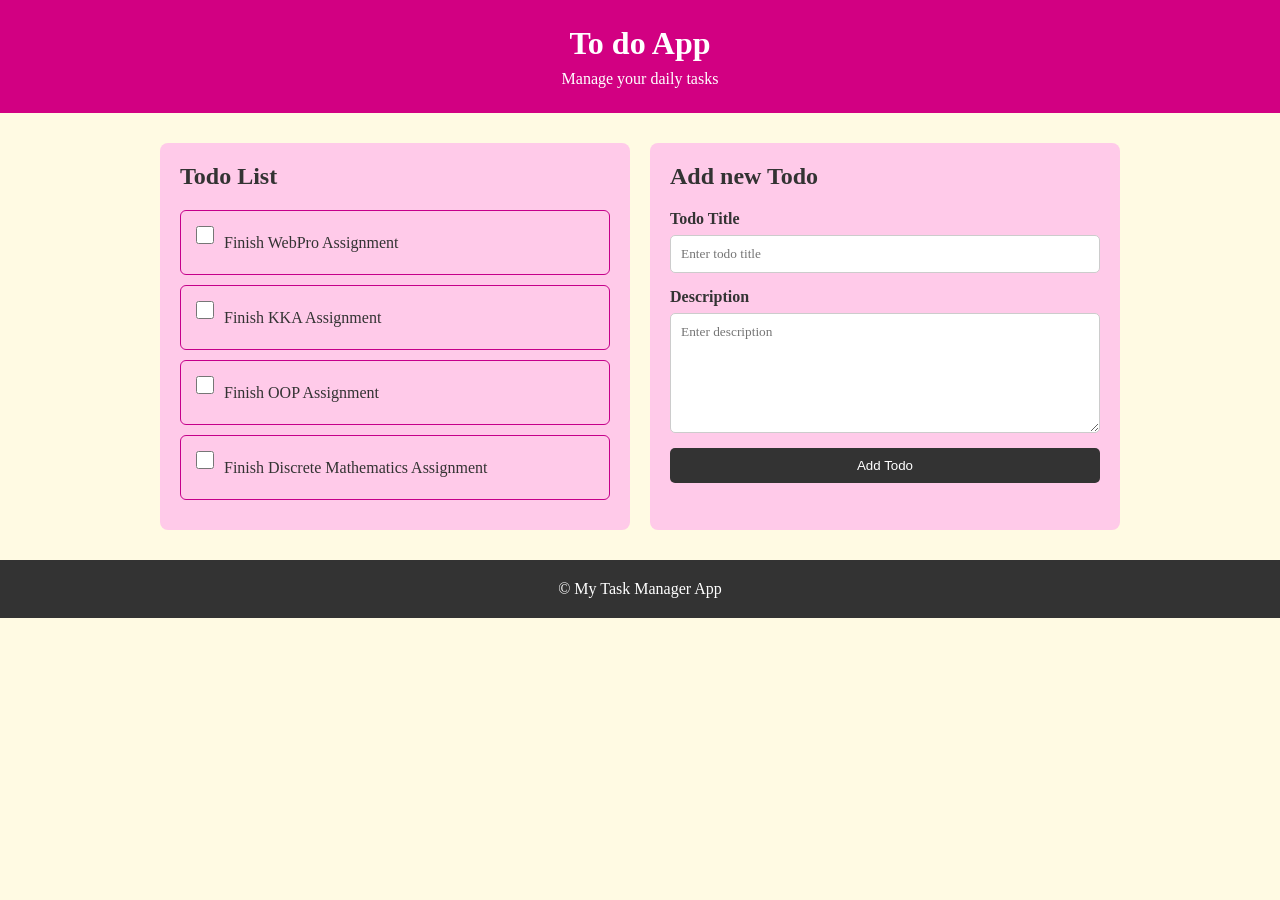
==== index.html @ 461e6297 "Add [E01a] The Style Warrior" ====
<!DOCTYPE html>
<html lang="en">
<head>
    <meta charset="UTF-8">
    <meta name="viewport" content="width=device-width, initial-scale=1.0">
    <title>Todo App</title>
    <link rel="stylesheet" href="style.css">
</head>

<body>
    <header>
        <h1>To do App</h1>
        <p>Manage your daily tasks</p>
    </header>

    <main>
        <section class="todo-list">
            <h2>Todo List</h2>

            <div class="todo-item">
                <input type="checkbox" id="todo1">
                <label for="todo1">Finish WebPro Assignment</label>
            </div>

            <div class="todo-item">
                <input type="checkbox" id="todo2">
                <label for="todo2">Finish KKA Assignment</label>
            </div>

            <div class="todo-item">
                <input type="checkbox" id="todo3">
                <label for="todo3">Finish OOP Assignment</label>
            </div>

            <div class="todo-item">
                <input type="checkbox" id="todo4">
                <label for="todo4">Finish Discrete Mathematics Assignment</label>
            </div>

        </section>

        <section class="todo-detail">
            <h2>Add new Todo</h2>


            <form> 
                <label for="title">Todo Title</label> <input type="text" id="title" name="title" placeholder="Enter todo title" >
                <label for="description">Description</label>
                <textarea id="description" name="description" placeholder="Enter description"></textarea>

                <button type="submit">Add Todo</button>
            </form>

        </section>

    </main>

    <footer>
        <p>&copy; My Task Manager App</p>
    </footer>

</body>
</html>
---- style.css ----
* {
    box-sizing: border-box;
    margin: 0;
    padding: 0;
}

body {
    font-family: poppins;
    background-color: #fffae3;
    color: #333;
}

header {
    background-color: #d20082;
    color: white;
    padding: 25px;
    text-align: center;
}

header h1 { 
    margin-bottom: 8px; 
}

main {
    display: flex;
    gap: 20px;
    max-width: 1000px;
    margin: 30px auto;
    padding: 0 20px;
}

.todo-list {
    width: 50%;
    background-color: rgb(255, 202, 233);
    padding: 20px;
    border-radius: 8px;
}

.todo-list h2{
    margin-bottom: 20px;
}

.todo-item {
    display: flex;
    align-items: center;
    gap: 10px;
    padding: 15px;
    margin-bottom: 10px;
    border: 1px solid #c5008a;
    border-radius: 6px;
}

.todo-item input {
    width: 18px;
    height: 18px;
}

.todo-item label {
    cursor: pointer;
}

.todo-item input:checked + label { 
    text-decoration: line-through; 
    color: #999; 
}

.todo-detail {
    width: 50%;
    background-color: rgb(255, 202, 233);
    padding: 20px;
    border-radius: 8px;
}

.todo-detail h2{
    margin-bottom: 20px;
}

form {
    display: flex;
    flex-direction: column;
}

form label {
    margin-bottom: 7px;
    font-weight: bold;
}

input,
textarea {
    padding: 10px;
    margin-bottom: 15px;
    border: 1px solid #ccc;
    border-radius: 5px;
    font-family: Poppins;
}

textarea {
    min-height: 120px;
    resize: vertical;
}

button {
    padding: 10px 15px;
    border: none;
    border-radius: 5px;
    background-color: #333;
    color: white;
    cursor: pointer;
}

button:hover {
    background-color: #555;
}

footer {
    text-align: center;
    background-color: #333;
    color: white;
    padding: 20px;
    margin-top: 30px;
}

@media (max-width: 768px) {
    main {
        flex-direction: column;
    }

    .todo-list,
    .todo-detail {
        width: 100%;
    }
}
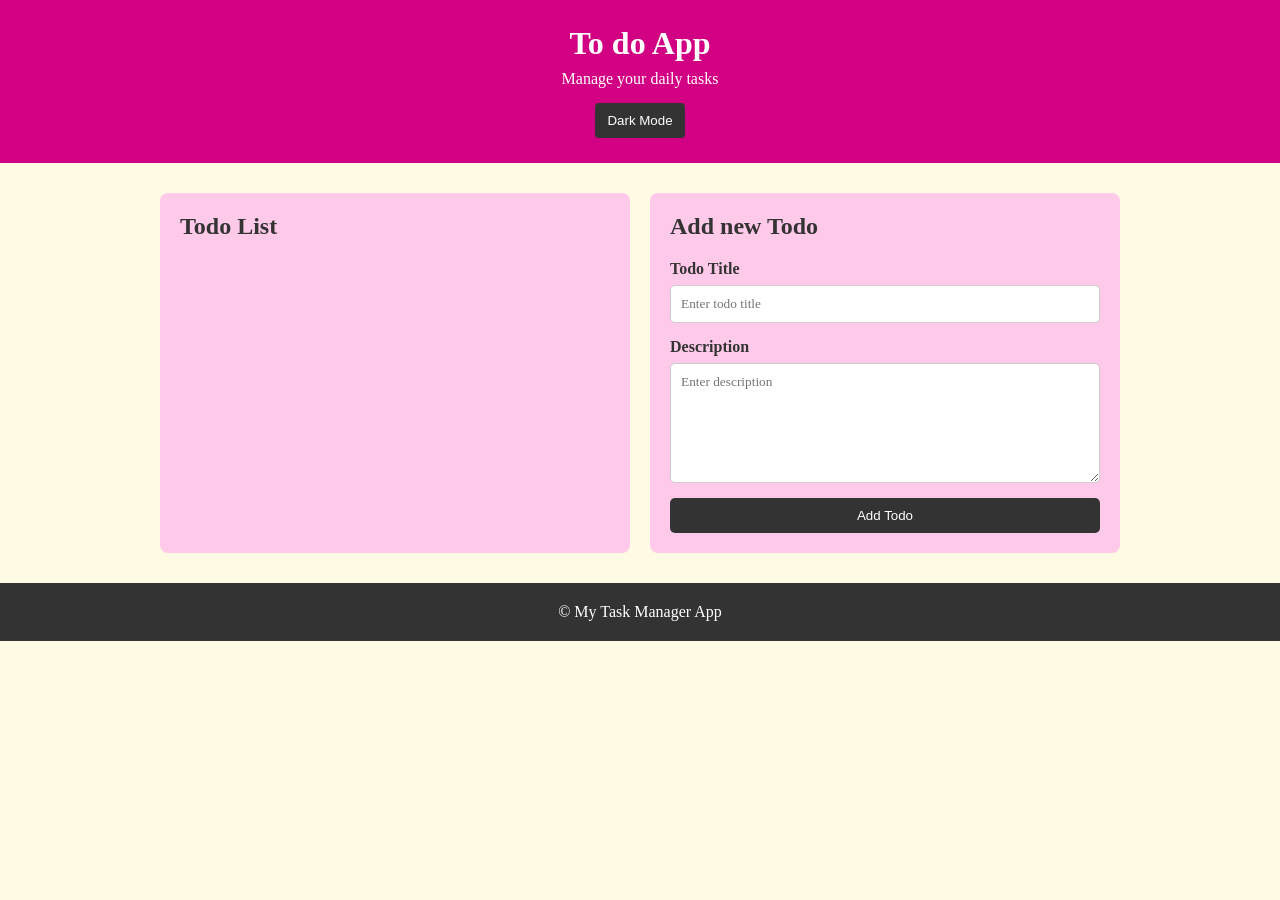
==== commit 4f129d6d: "feat: add js" ====
--- a/index.html
+++ b/index.html
@@ -11,45 +11,46 @@
     <header>
         <h1>To do App</h1>
         <p>Manage your daily tasks</p>
+        <button id="theme-btn">Dark Mode</button>
     </header>
 
     <main>
         <section class="todo-list">
             <h2>Todo List</h2>
 
-            <div class="todo-item">
-                <input type="checkbox" id="todo1">
-                <label for="todo1">Finish WebPro Assignment</label>
+            <div id = "todo-container">
+                <!-- Todo items will be showed here -->
             </div>
-
-            <div class="todo-item">
-                <input type="checkbox" id="todo2">
-                <label for="todo2">Finish KKA Assignment</label>
-            </div>
-
-            <div class="todo-item">
-                <input type="checkbox" id="todo3">
-                <label for="todo3">Finish OOP Assignment</label>
-            </div>
-
-            <div class="todo-item">
-                <input type="checkbox" id="todo4">
-                <label for="todo4">Finish Discrete Mathematics Assignment</label>
-            </div>
-
         </section>
 
         <section class="todo-detail">
-            <h2>Add new Todo</h2>
+            <div id="add-section">
+                <h2>Add new Todo</h2>
 
+                <form id="todo-form"> 
+                    <label for="title">Todo Title</label> <input type="text" id="title" name="title" placeholder="Enter todo title" >
+                    <label for="description">Description</label>
+                    <textarea id="description" name="description" placeholder="Enter description"></textarea>
 
-            <form> 
-                <label for="title">Todo Title</label> <input type="text" id="title" name="title" placeholder="Enter todo title" >
-                <label for="description">Description</label>
-                <textarea id="description" name="description" placeholder="Enter description"></textarea>
+                    <button type="submit">Add Todo</button>
+                </form>
+            </div>
 
-                <button type="submit">Add Todo</button>
-            </form>
+            <div id="edit-section" style="display: none;">
+                <h2>Edit Todo</h2>
+
+                <form id="edit-form">
+                    <label for="edit-title">Todo Title</label>
+                    <input type="text" id="edit-title" name="edit-title" placeholder="Enter todo title">
+                    <label for="edit-description">Description</label>
+                    <textarea id="edit-description" name="edit-description" placeholder="Enter description"></textarea>
+
+                    <div class="edit-buttons">
+                        <button type="submit">Save changes</button>
+                        <button type="button" id="cancel-edit">Cancel</button>
+                    </div>
+                </form>
+            </div>
 
         </section>
 
@@ -59,5 +60,6 @@
         <p>&copy; My Task Manager App</p>
     </footer>
 
+    <script src="script.js"></script>
 </body>
 </html>
--- a/style.css
+++ b/style.css
@@ -19,6 +19,19 @@
 
 header h1 { 
     margin-bottom: 8px; 
+}
+
+header p {
+    margin-bottom: 15px;
+}
+
+#theme-btn {
+    padding: 10px 12px;
+    border: none;
+    border-radius: 4px;
+    background-color: #333;
+    color: white;
+    cursor: pointer;
 }
 
 main {
@@ -41,27 +54,77 @@
 }
 
 .todo-item {
-    display: flex;
-    align-items: center;
-    gap: 10px;
     padding: 15px;
     margin-bottom: 10px;
     border: 1px solid #c5008a;
     border-radius: 6px;
 }
 
+.todo-content {
+    display: flex;
+    align-items: center;
+    gap: 10px;
+}
+
 .todo-item input {
     width: 18px;
     height: 18px;
+    flex-shrink: 0;
+}
+
+.todo-content label{
+    cursor: pointer;
 }
 
 .todo-item label {
     cursor: pointer;
+}
+
+.todo-description{
+    margin : 10px 0 0 28px;
+    color : #555;
 }
 
 .todo-item input:checked + label { 
     text-decoration: line-through; 
     color: #999; 
+}
+
+#cancel-edit {
+    margin-top: 10px;
+    background-color: #cf2e2e;
+}
+
+.todo-buttons {
+    display: flex;
+    gap: 10px;
+    margin-left: auto;
+}
+
+.edit-button,
+.delete-button {
+    padding: 5px 10px;
+    border: none;
+    border-radius: 4px;
+    color: white;
+    cursor: pointer;
+}
+
+.edit-button {
+    background-color: #fffa5c;
+}
+
+.edit-buttons {
+    display: flex;
+    gap: 10px;
+}
+
+.edit-buttons button {
+    margin-top: 0;
+}
+
+.delete-button {
+    background-color: #ff4c4c;
 }
 
 .todo-detail {
@@ -120,6 +183,37 @@
     margin-top: 30px;
 }
 
+body.dark-mode {
+    background-color: #333;
+    color: white;
+}
+
+body.dark-mode .todo-list,
+body.dark-mode .todo-detail {
+    background-color: #555;
+    color: white;
+}
+
+body.dark-mode .todo-item {
+    border-color: #777;
+}
+
+body.dark-mode .todo-description {
+    color: #ccc;
+}
+
+body.dark-mode input,
+body.dark-mode textarea {
+    background-color: #777;
+    color: white;
+    border-color: #999;
+}
+
+body.dark-mode #theme-btn {
+    background-color: #fffa5c;
+    color: #333;
+}
+
 @media (max-width: 768px) {
     main {
         flex-direction: column;
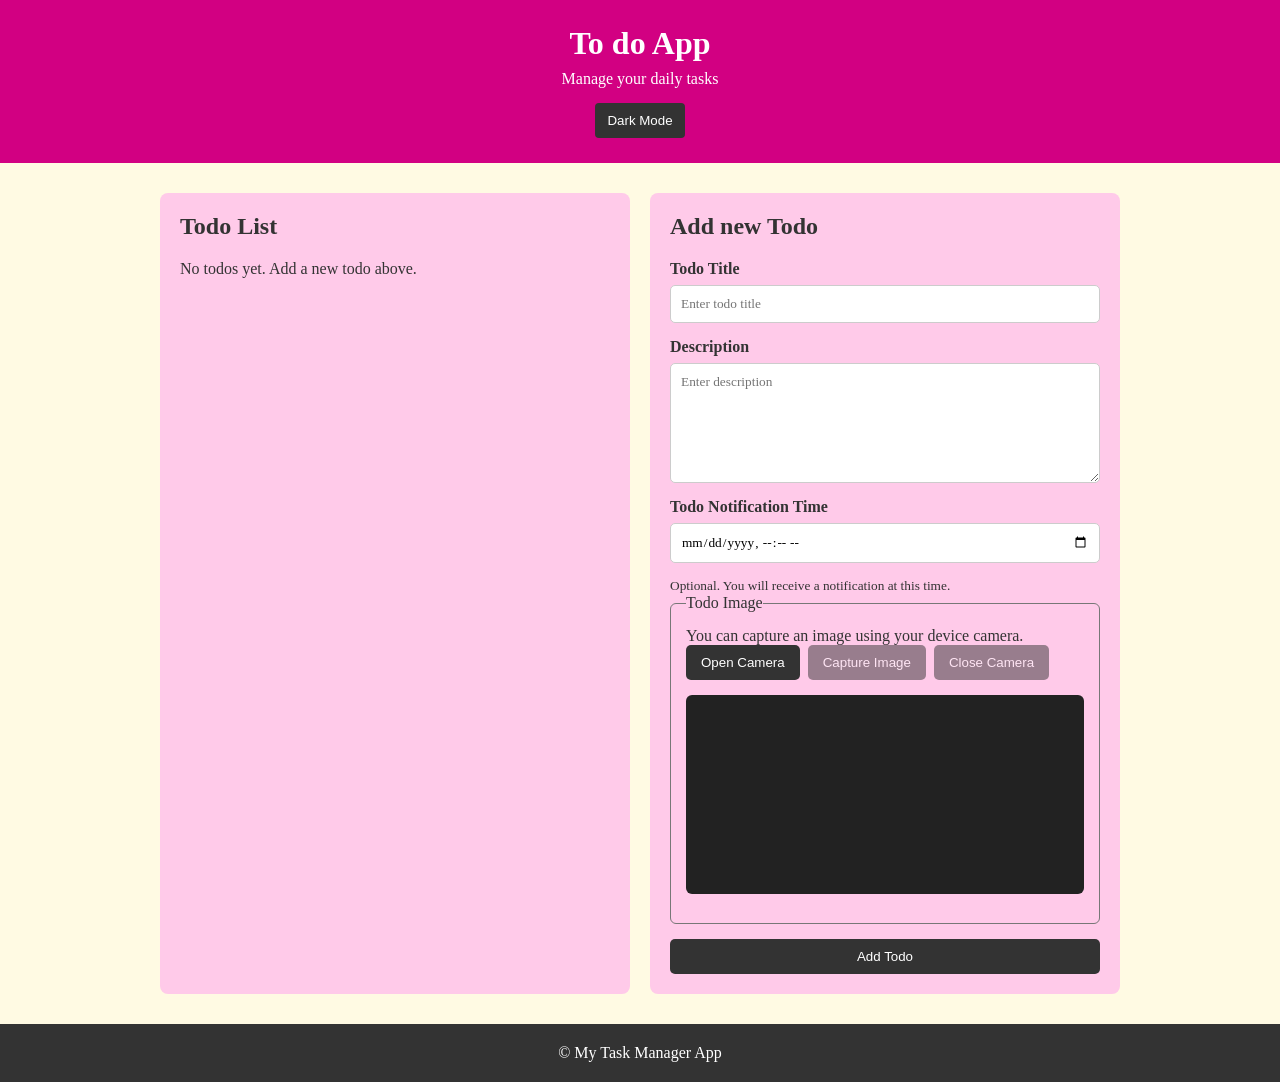
==== commit 631de5fd: "feat : add new feature" ====
--- a/index.html
+++ b/index.html
@@ -11,12 +11,16 @@
     <header>
         <h1>To do App</h1>
         <p>Manage your daily tasks</p>
-        <button id="theme-btn">Dark Mode</button>
+        <button type ="button" id="theme-btn" aria-label="Switch to dark mode">Dark Mode</button>
     </header>
 
     <main>
         <section class="todo-list">
             <h2>Todo List</h2>
+
+            <div id="status-message" class="sr-only"
+                role="status" aria-live="polite">
+            </div>
 
             <div id = "todo-container">
                 <!-- Todo items will be showed here -->
@@ -32,11 +36,72 @@
                     <label for="description">Description</label>
                     <textarea id="description" name="description" placeholder="Enter description"></textarea>
 
+                    <label for="notification-time">
+                        Todo Notification Time
+                    </label>
+
+                    <input
+                        type="datetime-local"
+                        id="notification-time"
+                        name="notification-time">
+
+                    <small id="notification-help">
+                        Optional. You will receive a notification at this time.
+                    </small>
+
+                    <fieldset>
+                        <legend>Todo Image</legend>
+
+                        <p>You can capture an image using your device camera.</p>
+
+                        <div class="camera-controls">
+                            <button type="button" id="start-camera">
+                                Open Camera
+                            </button>
+
+                            <button type="button" id="capture-image" disabled>
+                                Capture Image
+                            </button>
+
+                            <button type="button" id="stop-camera" disabled>
+                                Close Camera
+                            </button>
+                        </div>
+
+                        <video
+                            id="camera"
+                            autoplay
+                            playsinline
+                            muted>
+                        </video>
+
+                        <canvas id="canvas" hidden></canvas>
+
+                        <img
+                            id="image-preview"
+                            class="image-preview"
+                            alt="Preview of captured todo image"
+                            hidden>
+
+                        <button
+                            type="button"
+                            id="remove-image"
+                            hidden>
+                            Remove Image
+                        </button>
+
+                        <p
+                            id="camera-status"
+                            role="status"
+                            aria-live="polite">
+                        </p>
+                    </fieldset>
+
                     <button type="submit">Add Todo</button>
                 </form>
             </div>
 
-            <div id="edit-section" style="display: none;">
+            <div id="edit-section" hidden>
                 <h2>Edit Todo</h2>
 
                 <form id="edit-form">
@@ -44,6 +109,15 @@
                     <input type="text" id="edit-title" name="edit-title" placeholder="Enter todo title">
                     <label for="edit-description">Description</label>
                     <textarea id="edit-description" name="edit-description" placeholder="Enter description"></textarea>
+
+                    <label for="edit-notification-time">
+                        Todo Notification Time
+                    </label>
+
+                    <input
+                        type="datetime-local"
+                        id="edit-notification-time"
+                        name="edit-notification-time">
 
                     <div class="edit-buttons">
                         <button type="submit">Save changes</button>
--- a/style.css
+++ b/style.css
@@ -23,6 +23,60 @@
 
 header p {
     margin-bottom: 15px;
+}
+
+button:focus-visible,
+input:focus-visible,
+textarea:focus-visible {
+    outline: 3px solid #005fcc;
+    outline-offset: 2px;
+}
+
+.sr-only {
+    position: absolute;
+    width: 1px;
+    height: 1px;
+    padding: 0;
+    margin: -1px;
+    overflow: hidden;
+    clip: rect(0, 0, 0, 0);
+    white-space: nowrap;
+    border: 0;
+}
+
+fieldset {
+    border: 1px solid #777;
+    border-radius: 6px;
+    padding: 15px;
+    margin-bottom: 15px;
+}
+
+.camera-controls {
+    display: flex;
+    flex-wrap: wrap;
+    gap: 8px;
+    margin-bottom: 15px;
+}
+
+#camera {
+    width: 100%;
+    max-height: 300px;
+    background-color: #222;
+    border-radius: 6px;
+    margin-bottom: 10px;
+}
+
+.image-preview {
+    width: 100%;
+    max-height: 300px;
+    object-fit: contain;
+    border-radius: 6px;
+    margin-bottom: 10px;
+}
+
+button:disabled {
+    opacity: 0.5;
+    cursor: not-allowed;
 }
 
 #theme-btn {
@@ -223,4 +277,14 @@
     .todo-detail {
         width: 100%;
     }
+}
+
+@media (prefers-reduced-motion: reduce) {
+    *,
+    *::before,
+    *::after {
+        scroll-behavior: auto !important;
+        transition: none !important;
+        animation: none !important;
+    }
 }
